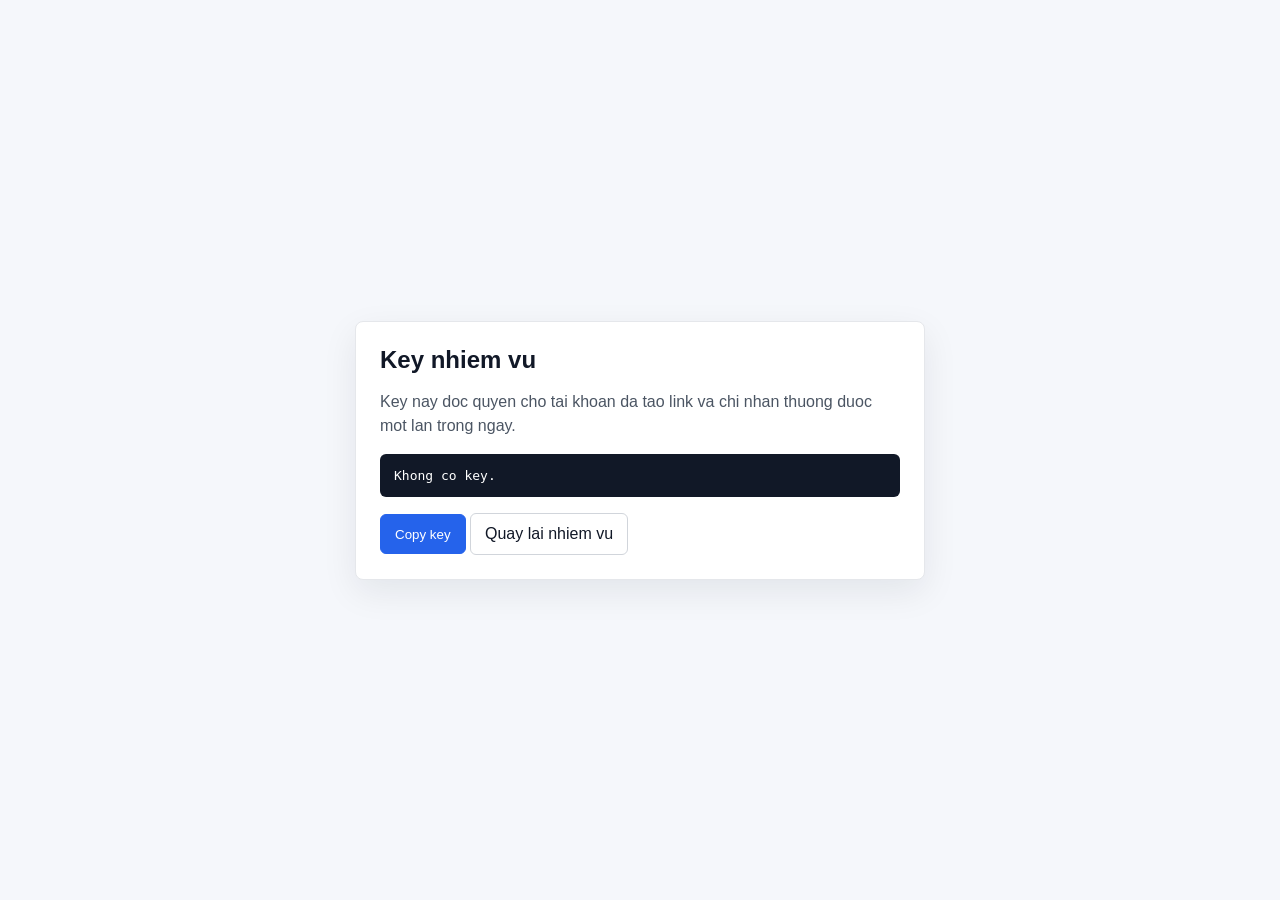
==== frontend/vuot-link.html @ e4dd1682 "Initial fanpage project" ====
<!doctype html>
<html lang="vi">
<head>
    <meta charset="utf-8">
    <meta name="viewport" content="width=device-width, initial-scale=1">
    <title>Lấy key nhiệm vụ</title>
    <style>
        body {
            font-family: Arial, sans-serif;
            margin: 0;
            min-height: 100vh;
            display: grid;
            place-items: center;
            background: #f5f7fb;
            color: #111827;
        }
        main {
            width: min(520px, calc(100% - 32px));
            background: #fff;
            border: 1px solid #e5e7eb;
            border-radius: 8px;
            padding: 24px;
            box-shadow: 0 12px 35px rgba(15, 23, 42, 0.08);
        }
        h1 { margin: 0 0 8px; font-size: 24px; }
        p { color: #4b5563; line-height: 1.5; }
        code {
            display: block;
            word-break: break-all;
            background: #111827;
            color: #fff;
            padding: 14px;
            border-radius: 6px;
            margin: 16px 0;
        }
        button, a {
            display: inline-flex;
            align-items: center;
            justify-content: center;
            min-height: 40px;
            padding: 0 14px;
            border-radius: 6px;
            text-decoration: none;
            border: 1px solid #d1d5db;
            background: #fff;
            color: #111827;
            cursor: pointer;
        }
        .primary {
            background: #2563eb;
            color: #fff;
            border-color: #2563eb;
        }
    </style>
</head>
<body>
    <main>
        <h1>Key nhiem vu</h1>
        <p>Key nay doc quyen cho tai khoan da tao link va chi nhan thuong duoc mot lan trong ngay.</p>
        <code id="key-output">Dang tai...</code>
        <button class="primary" id="copy-btn" type="button">Copy key</button>
        <a href="/nhiemvu">Quay lai nhiem vu</a>
    </main>
    <script>
        const params = new URLSearchParams(window.location.search);
        const token = params.get('token') || '';
        const output = document.getElementById('key-output');
        output.textContent = token || 'Khong co key.';
        document.getElementById('copy-btn').addEventListener('click', async () => {
            if (!token) return;
            await navigator.clipboard.writeText(token);
        });
    </script>
</body>
</html>
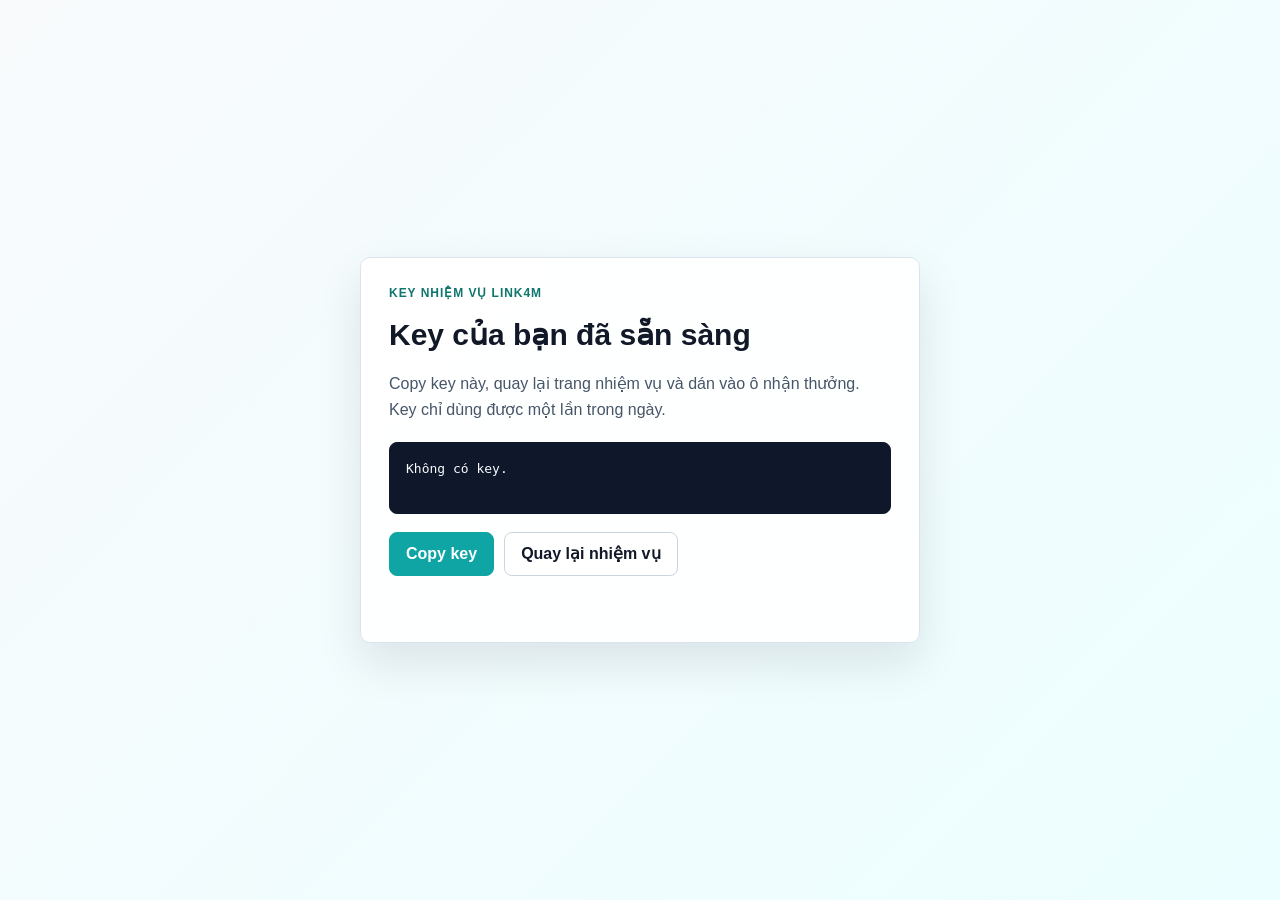
==== commit c30f9a0f: "Polish demo marketplace UI" ====
--- a/frontend/vuot-link.html
+++ b/frontend/vuot-link.html
@@ -3,72 +3,123 @@
 <head>
     <meta charset="utf-8">
     <meta name="viewport" content="width=device-width, initial-scale=1">
-    <title>Lấy key nhiệm vụ</title>
+    <title>Lấy key nhiệm vụ</title>
     <style>
+        * { box-sizing: border-box; }
         body {
-            font-family: Arial, sans-serif;
             margin: 0;
             min-height: 100vh;
             display: grid;
             place-items: center;
-            background: #f5f7fb;
+            padding: 24px;
+            font-family: Arial, sans-serif;
+            background: linear-gradient(135deg, #f8fafc, #ecfeff);
             color: #111827;
         }
         main {
-            width: min(520px, calc(100% - 32px));
-            background: #fff;
-            border: 1px solid #e5e7eb;
-            border-radius: 8px;
-            padding: 24px;
-            box-shadow: 0 12px 35px rgba(15, 23, 42, 0.08);
+            width: min(560px, 100%);
+            display: grid;
+            gap: 18px;
+            padding: 28px;
+            border-radius: 10px;
+            border: 1px solid #dbe4ee;
+            background: rgba(255, 255, 255, 0.96);
+            box-shadow: 0 20px 45px rgba(15, 23, 42, 0.1);
         }
-        h1 { margin: 0 0 8px; font-size: 24px; }
-        p { color: #4b5563; line-height: 1.5; }
+        .eyebrow {
+            color: #0f766e;
+            font-size: 12px;
+            font-weight: 800;
+            letter-spacing: 0.08em;
+            text-transform: uppercase;
+        }
+        h1 {
+            margin: 0;
+            font-size: 30px;
+            line-height: 1.15;
+        }
+        p {
+            margin: 0;
+            color: #475569;
+            line-height: 1.65;
+        }
         code {
             display: block;
+            width: 100%;
+            min-height: 72px;
+            padding: 16px;
+            border-radius: 8px;
+            border: 1px solid #0f172a;
+            background: #0f172a;
+            color: #f8fafc;
             word-break: break-all;
-            background: #111827;
-            color: #fff;
-            padding: 14px;
-            border-radius: 6px;
-            margin: 16px 0;
+            line-height: 1.6;
         }
-        button, a {
+        .actions {
+            display: flex;
+            flex-wrap: wrap;
+            gap: 10px;
+        }
+        button,
+        a {
             display: inline-flex;
             align-items: center;
             justify-content: center;
-            min-height: 40px;
-            padding: 0 14px;
-            border-radius: 6px;
-            text-decoration: none;
-            border: 1px solid #d1d5db;
+            min-height: 44px;
+            padding: 0 16px;
+            border-radius: 8px;
+            border: 1px solid #cbd5e1;
             background: #fff;
             color: #111827;
             cursor: pointer;
+            text-decoration: none;
+            font: inherit;
+            font-weight: 700;
         }
         .primary {
-            background: #2563eb;
+            background: #0ea5a4;
             color: #fff;
-            border-color: #2563eb;
+            border-color: #0ea5a4;
+        }
+        .status {
+            min-height: 20px;
+            color: #0f766e;
+            font-size: 14px;
+            font-weight: 700;
         }
     </style>
 </head>
 <body>
     <main>
-        <h1>Key nhiem vu</h1>
-        <p>Key nay doc quyen cho tai khoan da tao link va chi nhan thuong duoc mot lan trong ngay.</p>
-        <code id="key-output">Dang tai...</code>
-        <button class="primary" id="copy-btn" type="button">Copy key</button>
-        <a href="/nhiemvu">Quay lai nhiem vu</a>
+        <div class="eyebrow">Key nhiệm vụ Link4m</div>
+        <h1>Key của bạn đã sẵn sàng</h1>
+        <p>Copy key này, quay lại trang nhiệm vụ và dán vào ô nhận thưởng. Key chỉ dùng được một lần trong ngày.</p>
+        <code id="key-output">Đang tải...</code>
+        <div class="actions">
+            <button class="primary" id="copy-btn" type="button">Copy key</button>
+            <a href="/nhiemvu">Quay lại nhiệm vụ</a>
+        </div>
+        <div id="copy-status" class="status"></div>
     </main>
+
     <script>
         const params = new URLSearchParams(window.location.search);
         const token = params.get('token') || '';
         const output = document.getElementById('key-output');
-        output.textContent = token || 'Khong co key.';
+        const status = document.getElementById('copy-status');
+        output.textContent = token || 'Không có key.';
+
         document.getElementById('copy-btn').addEventListener('click', async () => {
-            if (!token) return;
-            await navigator.clipboard.writeText(token);
+            if (!token) {
+                status.textContent = 'Không có key để copy.';
+                return;
+            }
+            try {
+                await navigator.clipboard.writeText(token);
+                status.textContent = 'Đã copy key.';
+            } catch (_) {
+                status.textContent = 'Không thể copy tự động, hãy bôi đen key và copy thủ công.';
+            }
         });
     </script>
 </body>
